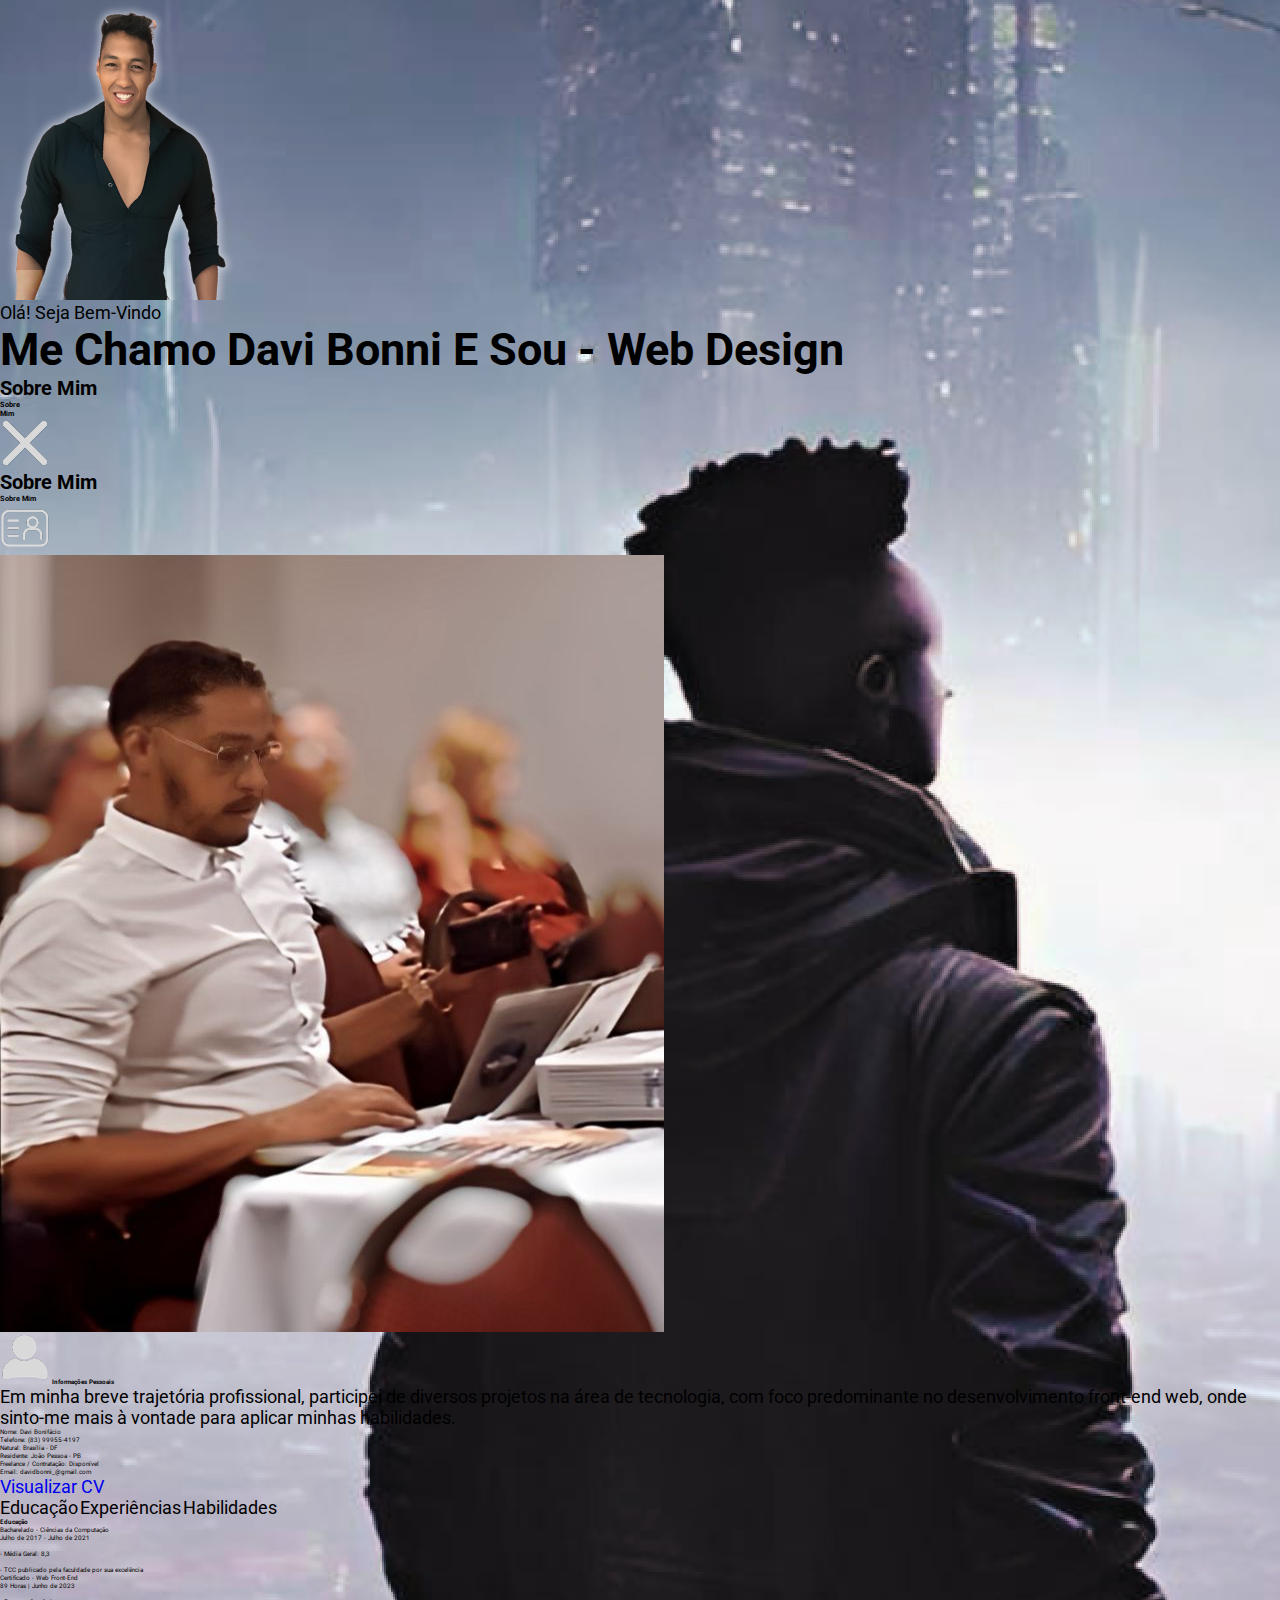
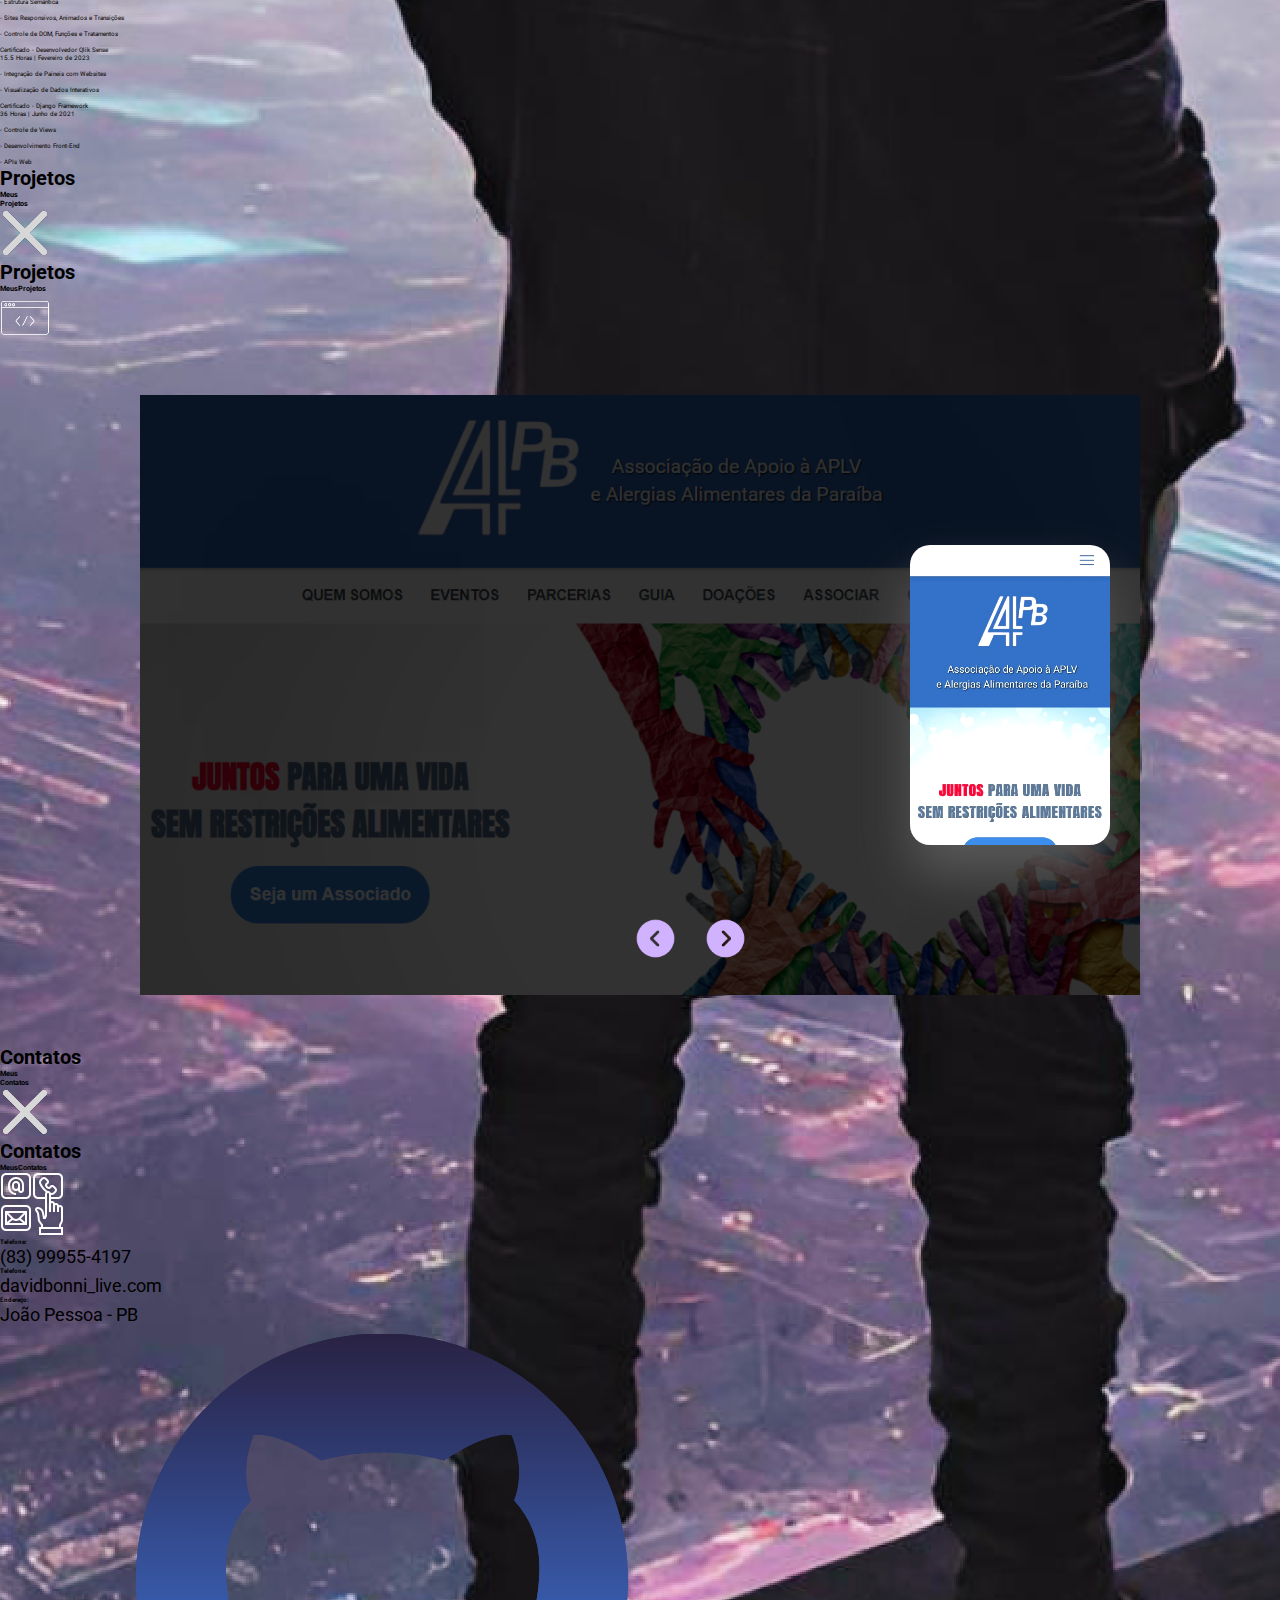
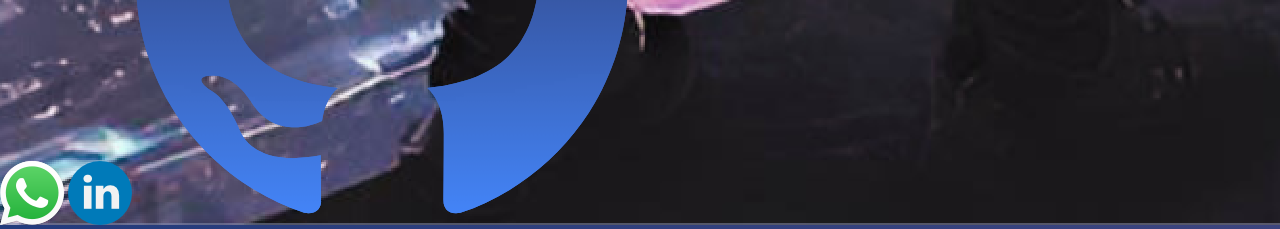
==== index.html @ c5d4d39d "Novo Design Portifolio" ====
<!DOCTYPE html>
<html lang="pt-br">
<head>
    <meta charset="UTF-8">
    <meta name="viewport" content="width=device-width, initial-scale=1.0">
    <title>Davi Bonni</title>
    <meta name="description" content="Explore o portfólio de Davi Bonni, desenvolvedor web especializado na criação de sites estáticos. Descubra seu trabalho e projetos impressionantes.">
    <meta name="author" content="Davi Bonni">
    <link rel="shortcut icon" type="image/x-icon" href="static/img/logos/db.svg">


    <link rel="stylesheet" href="static/css/index.css">
</head>

<body>
    <div class="container" status="hidden">
          <section class="block section-1" id="section-1">
              <img src="static/img/fotos/davi.svg" alt="Foto Davi">
              <div id="block-presentation">
                    <p>Olá! Seja Bem-Vindo</p>
                    <h1 id="title-name">
                        <span class="span-tittle" id="first-span">Me Chamo Davi Bonni</span>
                        <span class="span-tittle" id="secund-span">E Sou - Web Design</span>
                    </h1>
              </div>
          </section>
          <section class="block expanded section-2" id="section-2">
              <div class="block-tittle">
                  <h2>Sobre Mim</h2>
                  <div>
                      <h3 class="tittle-first">Sobre</h3>
                      <h3 class="tittle-last">Mim</h3>
                  </div>
              </div>
              <div class="container-information">
                <img src="static/img/icons/btn-close.png" alt="Botão de Fechar Sobre Mim" class="btn-close">
                <div class="block-tittle-insede">
                    <h2 class="tittle-inside-back">Sobre Mim</h2>
                    <h3 class="tittle-inside-front">Sobre <span>Mim</span></h3>
                </div>
                <div class="block-icon-inside">
                    <span></span>
                    <img src="static/img/icons/icon-card-perfil.png" alt="icone de card perfil">
                    <span></span>
                </div>
                <div class="block-perfil-inside win-max-size">
                    <img src="static/img/fotos/davi-pc.jpg" alt="Foto Davi PC">
                    <div class="block-information-inside">
                        <h4><img src="static/img/icons/icon-perfil.png" alt="Icon de Perfil"> Informações Pessoais</h4>
                        <p>Em minha breve trajetória profissional, participei de 
                            diversos projetos na área de tecnologia, com foco predominante no desenvolvimento front-end web, onde sinto-me 
                            mais à vontade para aplicar minhas habilidades.
                        </p>
                        <ul>
                            <li>Nome: <span>Davi Bonifácio</span></li>
                            <li>Telefone: <span>(83) 99955-4197</span></li>
                            <li>Natural: <span>Brasília - DF</span></li>
                            <li>Residente: <span>João Pessoa - PB</span></li>
                            <li>Freelance / Contratação: <span>Disponível</span></li>                          
                            <li>Email: <span>davidbonni_@gmail.com</span></li>                          
                            
                          </ul>
                          
                        <a href="static/others/curriculo/Curriculo-DaviBonni.pdf" target="_blank">Visualizar CV</a>
                    </div>
                </div>
                <div  id="container-cards">
                    <div id="btn-cards">
                        <a class="btn-active" id="btn-education">Educação</a>
                        <a class="btn-not-active" id="btn-experience">Experiências</a>
                        <a class="btn-not-active" id="btn-skills">Habilidades</a>
                    </div>
                    <div class="block-cards" id="block-card-education">
                        <dl id="card-education">
                            <h4 class="tittle-cards">Educação</h4>
                            <dt class="subtittle-cards">Bacharelado - Ciências da Computação</dt>
                                <dd id="span-dd-1">Julho de 2017 - Julho de 2021</dd><br>
                                <dd class="margem-cards">
                                    - Média Geral: 8,3
                                </dd><br>
                                <dd class="margem-cards">
                                    - TCC publicado pela faculdade por sua excelência
                                </dd>
                            <dt class="subtittle-cards">Certificado - Web Front-End</dt>
                                <dd id="span-dd-1">89 Horas  | Junho de 2023</dd><br>
                                <dd class="margem-cards">
                                    - Estrutura Semântica
                                </dd><br>
                                <dd class="margem-cards">
                                    - Sites Responsivos, Animados e Transições
                                </dd><br>
                                <dd class="margem-cards">
                                    - Controle de DOM, Funções e Tratamentos
                                </dd><br>
                            <dt class="subtittle-cards">Certificado - Desenvolvedor Qlik Sense</dt>
                                <dd id="span-dd-1">15.5 Horas  | Fevereiro de 2023</dd><br>
                                <dd class="margem-cards">
                                    - Integração de Paineis com Websites
                                </dd><br>
                                <dd class="margem-cards">
                                    - Visualização de Dados Interativos
                                </dd><br>
                            <dt class="subtittle-cards">Certificado - Django Framework</dt>
                                <dd id="span-dd-1">36 Horas  | Junho de 2021</dd><br>
                                <dd class="margem-cards">
                                    - Controle de Views
                                </dd><br>
                                <dd class="margem-cards">
                                    - Desenvolvimento Front-End
                                </dd><br>
                                <dd class="margem-cards">
                                    - APIs Web
                                </dd>
                            
                        </dl>                                         
                    </div>
                    <div class="block-cards" id="block-card-exp" style="display: none;">                        
                        <dl id="card-exp" >
                            <h4 class="tittle-cards">Experiência</h4>   
                            <dt class="subtittle-cards">Nomuh</dt>
                                <dd id="span-dd-1">Junho de 2021</dd><br>
                                <dd class="margem-cards">- Sócio fundador da empresa</dd><br>
                                <dd class="margem-cards">- Desenvolvedor front-end do site</dd><br>
                                <dd class="margem-cards">- Representante comercial</dd><br>
        
                            <dt class="subtittle-cards">Associação A4PB</dt>
                                <dd id="span-dd-1">Agosto de 2023</dd><br>
                                <dd class="margem-cards">- Desenvolvedor do website</dd><br>
                                <dd class="margem-cards">- Edição de vídeo</dd><br>                
                                <dd class="margem-cards">- Animated logo maker</dd><br>
        
                            <dt class="subtittle-cards">Estágio Supervisionado - Unipê | Fevereiro de 2021</dt><br>
                                <dd id="span-dd-1">Janeiro de 2020</dd><br>
                                <dd class="margem-cards">- Criacão de conteúdos educativos de computação para as redes sociais</dd><br>
                                <dd class="margem-cards">- Realização de testes de peças computacionais</dd><br>                    
                                <dd class="margem-cards">- Montagem de computadores</dd><br>
                        </dl>
                    </div>
                    <div class="block-cards" id="block-card-skills" style="display: none;">
                        <div id="card-skills">
                            <h4 class="tittle-cards">Habilidades</h4>
                            <div class="block-skills"> 
                                <div class="skill">
                                    <p>HTML</p>
                                    <div class="stars">★★★★☆</div>
                                </div>
                                <div class="skill">
                                    <p>CSS</p>
                                    <div class="stars">★★★★☆</div>
                                </div>
                                <div class="skill">
                                    <p>JavaScript</p>
                                    <div class="stars">★★★★☆</div>
                                </div>
                                <div class="skill">
                                    <p>Qlik Sense</p>
                                    <div class="stars">★★★★☆</div>
                                </div>
                                <div class="skill">
                                    <p>Django</p>
                                    <div class="stars">★★★★☆</div>
                                </div>
                                <div class="skill">
                                    <p>Python</p>
                                    <div class="stars">★★★★☆</div>
                                </div>                                
                                <div class="skill">
                                    <p>React</p>
                                    <div class="stars">★★★☆☆</div>
                                </div>                                                               
                            </div>                            
                        </div>     
                    </div>             
                </div>
              </div>
          </section>
          <section class="block expanded border-left section-3 " id="section-3">
            <div class="block-tittle">
                <h2>Projetos</h2>
                <div>
                    <h3 class="tittle-first">Meus </h3>
                    <h3 class="tittle-last">Projetos</h3>
                </div>                    
            </div>
            <div class="container-information" id="container-information-projetos">
                <img src="static/img/icons/btn-close.png" alt="Botão de Fechar Sobre Mim" class="btn-close">
                <div class="block-tittle-insede" >
                    <h2 class="tittle-inside-back" id="title-projetos">Projetos</h2>
                    <h3 class="tittle-inside-front">Meus<span>Projetos</span></h3>
                </div>
                <div class="block-icon-inside" id="block-icon-projetos">
                    <span></span>
                    <img src="static/img/icons/icon-projetos.png" alt="icone de Projetos">
                    <span></span>
                </div>
                <div class="container-projetos occult">
                    <div id="slides">
                        <article class="item" id="item-0">
                            <figure class="content">                        
                            </figure>                     
                        </article> 
                        <article class="item" id="item-1" style="background-image: url(static/img/fotos/a4pb-mobile.webp);">
                            <figure class="content">
                                <h4 class="font-text">Projeto Real (Ativo)</h4>
                                <p class="font-text">
                                    No projeto A4PB, fui contratado para desenvolver todo o site da associação, incluindo um design atraente, 
                                    criação de páginas funcionais e responsivas para os usuários. <strong>Tecnologias Utilizadas:</strong>
                                </p>
                                <div class="itens-logos-projetos">
                                    <img src="static/img/logos/tech-html.webp" alt="Logo HtML" title="HTML">
                                    <img src="static/img/logos/tech-css.webp" alt="Logo CSS" title="CSS">
                                    <img src="static/img/logos/tech-js.webp" alt="Logo JS" title="JavaScript">
                                </div>
                                <div class="btn-links-projetos">
                                    <a href="#" class="cursor-not" onclick="return false;">Repositório</a>
                                    <a href="https://a4pb.com.br/" class="color-visiet" target="_blank">Visitar</a>
                                </div>
                            </figure>                     
                        </article>
                        <article class="item" id="item-2" style="background-image: url(static/img/fotos/ecossistema-mobile.webp);">
                            <figure class="content">
                                <h4 class="font-text">Projeto Real (Ativo)</h4>
                                <p class="font-text">
                                    O Projeto Ecossistema de Inovação envolveu a integração de um sistema web com painéis do Qlik Sense, 
                                    com a coleta manual de seus valores e dados. <strong>Tecnologias Utilizadas:</strong>
                                </p>
                                <div class="itens-logos-projetos">
                                    <img src="static/img/logos/tech-html.webp" alt="Logo HtML" title="HTML">
                                    <img src="static/img/logos/tech-css.webp" alt="Logo CSS" title="CSS">
                                    <img src="static/img/logos/tech-js.webp" alt="Logo JS" title="JavaScript">
                                    <img src="static/img/logos/tech-qlik.webp" alt="Logo QLIK SENSE" title="QLIK Sense">
                                </div>
                                <div class="btn-links-projetos">
                                    <a href="#" class="cursor-not" onclick="return false;">Repositório</a>
                                    <a href="https://davibonni.com.br/ecossistema" class="color-visiet">Visitar</a>
                                </div>
                            </figure>                           
                        </article>             
                        <article class="item" id="item-3" style="background-image: url(static/img/fotos/nomuh-mobile.webp);">
                            <figure class="content">
                                <h4 class="font-text">Projeto Real (Concluído)</h4>
                                <p class="font-text">
                                    O projeto Nomuh marcou minha estreia como empreendedor e meu primeiro projeto concreto. Tratava-se de um 
                                    sistema web de busca por medicamentos filtrando suas restrições alérgicas. <strong>Tecnologias Utilizadas:</strong>
                                </p>
                                <div class="itens-logos-projetos">
                                    <img src="static/img/logos/tech-html.webp" alt="Logo HtML" title="HTML">
                                    <img src="static/img/logos/tech-css.webp" alt="Logo CSS" title="CSS">
                                    <img src="static/img/logos/tech-js.webp" alt="Logo JS" title="JavaScript">
                                    <img src="static/img/logos/tech-djago.webp" alt="Logo QLIK SENSE" title="Django">
                                </div>
                                <div class="btn-links-projetos">
                                    <a href="#" class="cursor-not" onclick="return false;">Repositório</a>
                                    <a href="https://davibonni.com.br/nomuh" class="color-visiet">Visitar</a>
                                </div>
                            </figure>                  
                        </article>                              
                        <article class="item" id="item-4" style="background-image: url(static/img/fotos/aprenser-mobile.webp);">
                            <figure class="content">
                                <h4 class="font-text">Projeto Portfólio (ativo)</h4>
                                <p class="font-text">
                                    No âmbito deste projeto, o objetivo era conceber um site de portfólio destinado a potenciais clientes. 
                                    O site foi projetado para destacar habilidades, experiências e conquistas. <strong>Tecnologias Utilizadas:</strong>
                                </p>
                                <div class="itens-logos-projetos">
                                    <img src="static/img/logos/tech-html.webp" alt="Logo HtML" title="HTML">
                                    <img src="static/img/logos/tech-css.webp" alt="Logo CSS" title="CSS">
                                    <img src="static/img/logos/tech-js.webp" alt="Logo JS" title="JavaScript">
                                </div>
                                <div class="btn-links-projetos">
                                    <a href="https://github.com/daviboni/Aprenser-Cursos" class="color-visiet-hub" target="_blank">Repositório</a>
                                    <a href="https://aprensercurso.netlify.app/" class="color-visiet" target="_blank">Visitar</a>
                                </div>
                            </figure>                       
                        </article>
                    </div>
                    <div class="btn-slides" id="btn-slides">
                        <button id="prev"><img src="static/img/icons/seta-esquerda.png" alt="Voltar o Slide"></button>
                        <button id="next"><img src="static/img/icons/seta-direita.png" alt="Passar o Slide"></button>
                    </div>
                </div>
            </div>
          </section>
          <section class="block expanded border-left section-4" id="section-4">
            <div class="block-tittle">
                <h2>Contatos</h2>
                <div>
                    <h3 class="tittle-first">Meus </h3>
                    <h3 class="tittle-last">Contatos</h3>
                </div>                    
            </div>
            <div class="container-information">
                <img src="static/img/icons/btn-close.png" alt="Botão de Fechar Sobre Mim" class="btn-close">
                <div class="block-tittle-insede">
                    <h2 class="tittle-inside-back" id="title-projetos">Contatos</h2>
                    <h3 class="tittle-inside-front">Meus<span>Contatos</span></h3>
                </div>
                <div class="block-icon-inside">
                    <span></span>
                    <img src="static/img/icons/contato.png" alt="icone de Projetos">
                    <span></span>
                </div>
                <div class="block-links-contato">
                    <div class="block-text-contaos">
                        <h4>Telefone:</h4>
                        <p>(83) 99955-4197</p>
                    </div>
                    <div class="block-text-contaos">
                        <h4>Telefone:</h4>
                        <p>davidbonni_live.com</p>
                    </div>
                    <div class="block-text-contaos">
                        <h4>Endereço:</h4>
                        <p>João Pessoa - PB</p>
                    </div>
                    <div id="icons-links-contatos">
                        <a href="https://api.whatsapp.com/send?phone=5583999554197&amp;text=Ol%C3%A1%2C%20Davi.%20Visitei%20seu%20portf%C3%B3lio%20e%20gostaria%20de%20conversar" target="_blank">
                            <img src="static/img/icons/whatsapp.png" alt="Logo WhatsApp fornecido por Freepik via https://www.flaticon.com/br/autores/freepik">
                        </a>
                        <a href="https://www.linkedin.com/in/davi-costa-bonif%C3%A1cio-894921138/" target="_blank">
                            <img src="static/img/icons/linkedin.png" alt="Icone do LinkedIn">
                        </a>
                        <a href="https://github.com/daviboni/Portifolio-Davi" target="_blank">
                            <img src="static/img/icons/github.svg" alt="Icone do GitHub">
                        </a>
                    </div>
                </div>
            </div>
          </section>
    </div>
    <script src="static/js/teste.js" type="text/javascript"></script>
  </body>
</html>
---- static/css/index.css ----
@import url('https://fonts.googleapis.com/css2?family=Roboto&display=swap');

@font-face {
    font-family: cyber;
    src: url(../fonts/cyber.otf) format("truetype");
    font-display: swap;
}

:root{
    --color-main: #c92381;
}

* {
    margin: 0;
    padding: 0;
    box-sizing: border-box;
    outline: none;
}

*:focus{
    outline: none !important;
}

html, body {font-size: 62.5%;}

/* Class genericas */
.wdt-min{width: 90%; margin: 0 auto; max-width: 1600px;}

h1{font-size: 4.5rem;}

h2{font-size: 2rem;}

p, a{font-size: 1.8rem; text-decoration: none;}

li{list-style-type: none;}

.font-text{
    color: white;
    text-shadow: 3px 3px 6px rgb(8, 8, 9);
}

.font-cyber{font-family: cyber;}

.filter-back{
    background-color: rgba(0, 0, 0, 0.4);
}

body[status="js-active"] .occult {
    opacity: 0;
    transition: all .7s;
}
  
@media (prefers-reduced-motion) {
    body[status="js-active"] .occult {
        transition: none;
    }
}

body[status="js-active"] .show{
    opacity: 1;
    filter: blur(0);
    transition: all .7s ease-in-out;
}


body{
    width: 100%;
    height: 100%;
    overflow-x: hidden;
    font-family: 'Roboto', Arial, Helve, sans-serif;
    background: linear-gradient(45deg, #233b7c, #b16d86);
    background-size: 300%;
}

.container{
    height: 100%;
    min-height: 100vh;
    margin: 0 auto;
    position: relative;
    background-image: url(../img/backgrounds/hero.svg);
    background-position: top;
    background-size: cover;
    padding: .1px;
    box-shadow: 3px 4px 6px rgba(0, 0, 0, 0.1);
}

main{
    width: 100%;
    height: 100%;
    padding-bottom: 2rem;
}


/* Primeira section Banner */
.banner{
    display: flex;
    flex-direction: column;
    height: calc(100vh - 85px);
    justify-content: center;
    text-align: center;
}

.banner > #tittle-main{
    color: white;
    font-weight: bolder;
    text-shadow: 2px 2px 0px rgb(8, 8, 8);
    margin-bottom: 2.5rem;
    font-size: 4rem;
}

.banner > #tittle-main b{
    width: 100%;
    display: block;
    font-size: 4.5rem;
}

.banner > div{
    margin: 3rem auto;
}

.github-button, .linkedin-button {
    width: fit-content;
    display: inline-flex;
    align-items: center;
    background-color: rgba(0, 0, 0, 0.9);
    font-weight: bold;
    text-decoration: none;
    padding: 12px 20px;
    border-radius: 10px;
    margin: 0 2rem;
    transition: all .3s ease-in-out;
}

.github-button:hover, .linkedin-button:hover{
    background-color: rgba(0, 0, 0, 0.9);
    transform: scale(1.1);
}

.cor-git{
    color: rgba(153, 0, 204, 0.5); 
    box-shadow: 0 0 5px rgba(153, 0, 204, 0.5);
  }
.cor-link{
    color: rgba(0, 119, 181, .5);
    box-shadow: 0 0 5px rgba(0, 119, 181, .5);
}
  
.github-button img, .linkedin-button img {
    width: 30px;
    height: 30px;
    margin-right: 10px;
}
  

.banner > h2{
    font-size: 2rem;
}

@media screen and (max-width: 950px){
    .wdt-min{
        width: 100%;
    }
    .filter-back {
        background-color: rgba(0, 0, 0, 0.2);
    }

    /* RESPONSIVIDADE BANNER*/
    .banner > #tittle-main{font-size: 3.5rem;}
    .banner > #tittle-main b {font-size: 4rem;}
}
@media screen and (max-width: 550px){
    .banner > #tittle-main{
            font-size: 3rem;
            line-height: 1.5;
    }
    .banner > #tittle-main b {
        font-size: 3.2rem;
    }
    .github-button, .linkedin-button {
        margin: 1rem;
    }
}


/* Segunda Section Quem Sou  */
.quem-sou{
    width: 100%;
    margin: 0 auto 20rem;
    padding: 5rem 0;
}

.tittle-quem-sou{
    text-align: center;
    margin: 5rem 0 16rem;
    font-size: 4rem;
    padding: 2rem 0;
}

#block-text-quem-sou{display: none;}

.text-quem-sou{
    margin-bottom: 2.5rem;
    text-align: justify;
    line-height: 1.8;
}

/* RESPONSIVIDADE QUEM SOU */
@media screen and (max-width: 950px){
    .quem-sou {margin: 0 auto 5rem;}
    .tittle-quem-sou {margin: 4rem 0; font-size: 3rem;}
    #block-text-quem-sou{
        display: block;
        width: 90%;
        margin: 0 auto;
    }
    .text-quem-sou:first-child{
        margin-bottom: 1rem;
    }
}
@media screen and (max-width: 750px){
    .container{background-image: url(../img/backgrounds/hero-mobile.webp);}
}

/* Teceira Section Experiência */
.container-experiencia {
    width: 100%;
    display: flex;
    flex-direction: column;
    margin: 0 auto;
    padding: 10rem 5rem;
    justify-content: center;
    align-items: center;
}

.block-experiencia {
    display: flex;
    flex-direction: column;
    align-items: center;
    padding: 4rem 2rem;
    border-radius: 5px;
    border: 2px solid;
    box-shadow: 6px 4px 6px 3px rgba(0, 0, 0, 0.5);
    background-color: rgba(255, 255, 255, 0.5);
}

#card-perfil{
    display: flex;
    justify-content: center;
    margin-top: -2.5rem;
    transition: all .5s ease-in-out;
}

.face-perfil{
    width: 100%;
    height: 100%;
    justify-content: center;
    align-items: center;
}

#perfil-front, #perfil-back{display: none;}


@keyframes blink {
    0% { filter: brightness(1);}
    50% { opacity: .7;}
    100% { filter: brightness(.3); }
}


#card-perfil[status="front"] #perfil-front{
    display: flex;
    z-index: 1; 
    animation: blink .4s ease-in-out 5s infinite;
}

#card-perfil[status="back"] #perfil-back{
    display: flex;
    z-index: 2;
}

.foto-perfil{
    display: flex;
    width: 160px;
    height: 150px;
    border-radius: 20%;
    box-shadow: 1px 2px 2px 2px rgba(0, 0, 0, 0.5);
    position: absolute;
}

#ruido-perfil {opacity: 0.25;}


.block-experiencia > #tittle-exp{
    font-size: 4rem;
    padding: 4rem 0;
    margin-top: 8rem;
}

#card-exp{
    padding: 0 2rem;
}

#card-exp dt{
    font-size: 2rem;
    padding: .5rem 0;
    border-bottom: 2px solid black;
    margin-bottom: 1rem;
}

#card-exp dd{
    font-size: 1.8rem;
    list-style: circle;
}

#card-exp dd::before {
    content: "\2022"; 
    color: #000;
    margin-right: 0.5em;
}
.margem-exp{margin-bottom: 2.5rem;}
.margem-exp-p{margin-bottom: .5rem;}

#link-cv{
    display: flex;
    align-items: center;
    padding: 1.5rem 1rem;
    text-transform: uppercase;
    border-radius: 10px;
    margin-top: 4rem;
    border: 2px solid var(--color-main);
    color: white;
    gap: 2rem;
    background-color: rgba(17, 17, 17, 0.5);
    transition: all .5s ease-in-out;
}

#link-cv:hover{
    color: black;
    background-color: rgba(255, 255, 255, 0.5);
    border: 2px solid #233b7c;
}

/* RESPONSIVIDADE EXPERIECIA */
@media screen and (max-width: 950px){
    .container-experiencia { width: 95%; padding: 10rem 0;}
}
@media screen and (max-width: 500px){
    .block-experiencia {padding: 4rem .5rem;}
    #card-exp dt {font-size: 1.8rem;}
    #card-exp dd {font-size: 1.6rem;}
}


/* Quarta Section Tecnologias */
.conteiner-tech{
    display: flex;
    width: 100%;
    height: 100%;
    min-height: 400px;
    flex-wrap: wrap; 
    justify-content: space-around;
    align-items: center;
    padding: 10rem 2rem;
    margin: 2rem 0;
    position: relative;
    gap: 22rem 0;
}

.conteiner-tech >h3{
    width: 100%;
    text-align: center;
    font-size: 4rem;
    color: #fff;
}

.card-tech{
    display: flex;
    height: fit-content;
    width: 33.33%;
    transform-style: preserve-3d;
    transition: transform 1s ease-in-out;
    position: relative;
    padding: .1px;
}

.card-tech:hover {
    transform: rotateY(180deg);
}

.flip {
    transform: rotateY(180deg);
}

.face-tech{
    width: 100%;
    height: 100%;
    display: flex;
    justify-content: center;
    align-items: center;
    position: absolute;
}

.foto-tech{
    width: 180px;
    height: 170px;
    cursor: pointer;
}

#tech-front{  
    z-index: 1;
}

#tech-back{
    transform: rotateY(180deg);
    backface-visibility: hidden;
    z-index: 2;
}

/* RESPONSIVIDADE TECNOLOGIAS */
@media screen and (max-width: 750px){
    .card-tech {width: 50%;}
    .foto-tech {
        width: 150px;
        height: 150px;
    }
}
@media screen and (max-width: 360px){
    .card-tech {width: 100%;}
}

/* Quinta Section Projetos */
.tittle-project{
    font-size: 4rem;
    text-align: center;
    padding: 2rem 0;
    margin: 15rem 0 5rem;
    color: white;
}


.container-projetos{
    width: 1000px;
    height: 600px;
    display: flex;
    margin: 5rem auto;
    transform: translate(0,0);
    padding: 50px;
    background-color: transparent;
}

#slide{
    width: max-content;
    margin-top: 50px;
}

.item{
    width: 200px;
    height: 300px;
    display: inline-block;
    background-position: top center;
    background-size: cover;
    transition: 0.5s;
    position: absolute;
    top: 50%;
    transform: translate(0, -50%);
    border-radius: 20px;
    box-shadow: 0 30px 50px #505050;
}

.item:nth-child(1){
    left: 0;
    top: 0;
    transform: translate(0, 0);
    border-radius: 0;
    width: 100%;
    height: 100%;
    box-shadow: none;
}

.item:nth-child(2){
    left: calc(45% + 320px);
    filter: brightness(1.1);

}

.item:nth-child(3){
    left: calc(45% + 440px);
    opacity: 0;
}

.item:nth-child(4){
    left: calc(45% + 440px);
    opacity: 0;
        display: none;

}

.item:nth-child(5){
    left: calc(45% + 880px);
    opacity: 0;
    display: none;
}

.item .content{
    width: 100%;
    height: 100%;
    display: none;
    position: absolute;
    top: 50%;
    flex-direction: column;
    justify-content: center;
    padding-left: 5rem;
    transform: translate(0, -50%);
    background-color: rgba(0, 0, 0, 0.8);
    border-radius: 20px;
}

.item:nth-child(1) .content{
    display: flex;
    z-index: 11111;
    border-radius: 0;
}

.content > h4{
    width: 40%;
    font-size: 2.5rem;
    padding: 1rem 0;
    border-bottom: 2px solid black;
    margin-bottom: 2rem;
    animation: showcontent 1s ease-in-out 1 forwards;
    transform: translate(0, 100px);
    filter: blur(1000px);

}

.content > p{
    width: 40%;
    padding: 0 0 1rem;
    line-height: 1.5;
    animation: showcontent 1s ease-in-out 0.3s 1 forwards;
    transform: translate(0, 100px);
    filter: blur(1000px);
}

.block-tech-projetos{
    width: 40%;
    margin: .5rem 0;
}

.block-tech-projetos h5{
    font-size: 2rem;
    padding: 2rem 0;
}
.itens-logos-projetos{
    display: flex;
    width: 35%;
    justify-content: space-evenly;
    padding: 1rem 0;
    animation: showcontent 1s ease-in-out 0.6s 1 forwards;
    transform: translate(0, 100px);
    filter: blur(1000px);}

.itens-logos-projetos img{
    width: 35px;
    height: 35px;
}

.btn-links-projetos{
    display: flex;
    gap: 0 3rem;
    animation: showcontent 1s ease-in-out 0.9s 1 forwards;
    transform: translate(0, 100px);
    filter: blur(1000px);
}

.btn-links-projetos > a{
    width: 140px;
    justify-content: center;
    display: inline-flex;
    align-items: center;
    background-color: rgba(0, 0, 0, 0.8);
    font-weight: bold;
    text-decoration: none;
    padding: 12px 20px;
    border-radius: 10px;
    margin: 2rem .5rem;
    transition: all .3s ease-in-out;
}

.btn-links-projetos > a:hover{
    background-color: rgba(0, 0, 0, 0.9);
    transform: scale(1.1);
}

.color-visiet{
    color: #00A7E1;
}

.color-visiet-hub{
    color: #cd27d6;
}

.cursor-not{
    cursor: not-allowed;
    color: red;
}

@keyframes showcontent {
    from{
        opacity: 0;
        border: none;
        transform: translate(0, 100px);
        filter: blur(33px);
    }to{
        opacity: 1;
        transform: translate(0, 0);
        filter: blur(0);
    }
}

.btn-slides{
    display: flex;
    justify-content: center;
    position: absolute;
    bottom: 30px;
    z-index: 2222222;
    text-align: center;
    width: 100%;
    gap: 20px;
}

.btn-slides button{
    width: 50px;
    height: 50px;
    border-radius: 50%;
    border: none;
    background-color: transparent;
    transition: all .5s ease-in-out;
    border: 1px solid transparent;
    cursor: pointer;
}

.btn-slides button:hover {
    transform: scale(1.2)
}

.btn-slides button img{
    width: 45px;
    height: 45px;
}

/* RESPONSIVIDADE PROJETO */
@media screen and (max-width: 1150px){
    .container-projetos {width: 96%;}
    .item:nth-child(2) {left: calc(100% - 230px);}
    .item:nth-child(3) {display: none;}
}

@media screen and (max-width: 850px){
    .content > p {width: 70%;}
    .item:nth-child(1), .item:nth-child(1) .content {border-radius: 10px;}
    .item:nth-child(2) {display: none;}
    .item:nth-child(4) {display: none;}
    .container-footer {
        flex-direction: column;
    }
}
@media screen and (max-width: 700px){
    .item .content {padding-left: 0; align-items: center; text-align: center;}
    .content > h4 {width: fit-content; line-height: 1.5; border-bottom: 2px solid rgb(88, 88, 88);}
    .content > p {width: fit-content; padding: 1rem;}
    .itens-logos-projetos{padding: .5rem 0;}
    .btn-links-projetos {gap: 0 1rem;}
    .btn-links-projetos > a {
        padding: 10px;
        width: 130px;
        justify-content: center;
    }
    .btn-slides {
        right: 50%;
        width: initial;
        left: 50%;
        bottom: 20px;        
    }
    .btn-links-projetos > a:hover, .btn-slides button:hover{
        transform: none;
    }
}

@media screen and (max-width: 400px){
    .item .content {background-color: rgba(0, 0, 0, 0.6);}
    .btn-links-projetos > a {
        width: 110px;
    }
}

/* Sexta Section Contatos */
.container-contatos{
    width: 100%;
    max-width: 1300px;
    height: fit-content;
    min-height: 100vh;
    margin: 0 auto;
    padding: 1rem;
    display: flex;
    flex-wrap: wrap;
    justify-content: center;
    align-items: center;
}

.container-contatos > h3{
    width: 50%;
    font-size: 4rem;
    color: white;
    padding: 2rem;
    text-align: center;
}

.container-contatos > article{
    padding: 3rem 2rem;
    border-radius: 10px;
    margin: 0 auto;
}

.block-contato-dig{
    display: flex;
    gap: 10px;
    margin: 3rem 0;
}

#icons-links{
    display: flex;
    width: 100%;
    justify-content: center;
    gap: 2rem;
    padding: 1rem;
    margin-top: 5rem;
}
#icons-links > a{transition: all .3s ease-in-out;}
#icons-links > a:hover{
    transform: scale(1.1);
}
#icons-links > a > img{
    height: 35px;
    width: 35px;
}

/* RESPONSIVIDADE CONTATOS */
@media screen and (max-width: 950px){
    .block-experiencia > #tittle-exp,
    .conteiner-tech >h3, 
    .tittle-project, 
    .container-contatos > h3 
    {
        font-size: 3rem;
    }
}
@media screen and (max-width: 700px){
    .container-contatos{
        flex-direction: column;
    }
    .container-contatos > h3 {width: 100%; margin-bottom: 5rem;}

    .container-contatos > article {width: 70%; margin: 0 auto;}
}
@media screen and (max-width: 550px){
    .container-contatos > article {width: 90%; margin: 0 auto;}
    .block-contato-dig {display: block;}
    .block-contato-dig p {margin-bottom: 1rem;}
}
@media screen and (max-width: 300px){
    .container-contatos > article {
        width: 100%;
    }
    .block-contato-dig p {
        font-size: 1.2rem;
    }
}


/* CSS ICON SUBIR */
.btn-subir {
    position: fixed;
    outline: none;
    bottom: 40px;
    right: 12px;
    border-radius: 50%;
    height: 50px;
    width: 50px;
    cursor: pointer;
    background: rgba(17, 17, 17, 0.5);
    border: 1px solid #000;
    z-index: 2;
    overflow: hidden;
}

.btn-subir img {
    height: 30px;
    transform: translateY(0);
    transition: transform 0.2s cubic-bezier(0.175, 0.885, 0.32, 1.275);
    animation: subirDescer 1.5s infinite alternate;
}

@keyframes subirDescer {
    0% {
        transform: translateY(-3px);
    }
    100% {
        transform: translateY(0px);
    }
}
@media screen and (max-width: 1050px) {
    .btn-subir {
        bottom: 30px;
        right: 5.5px;
        height: 40px;
        width: 43px;
    }
    .btn-subir img {height: 28px;}
}

/* Estilos da barra de rolagem */
::-webkit-scrollbar {width: 12px;}

::-webkit-scrollbar-thumb {
    background: #0277B5; /* Gradiente de fundo */
    border-radius: 6px; /* Raio das bordas do polegar */
}

::-webkit-scrollbar-track {
    background-color: rgba(0, 0, 0, 0.85);  /* Parte de trás da barra de rolagem */
}
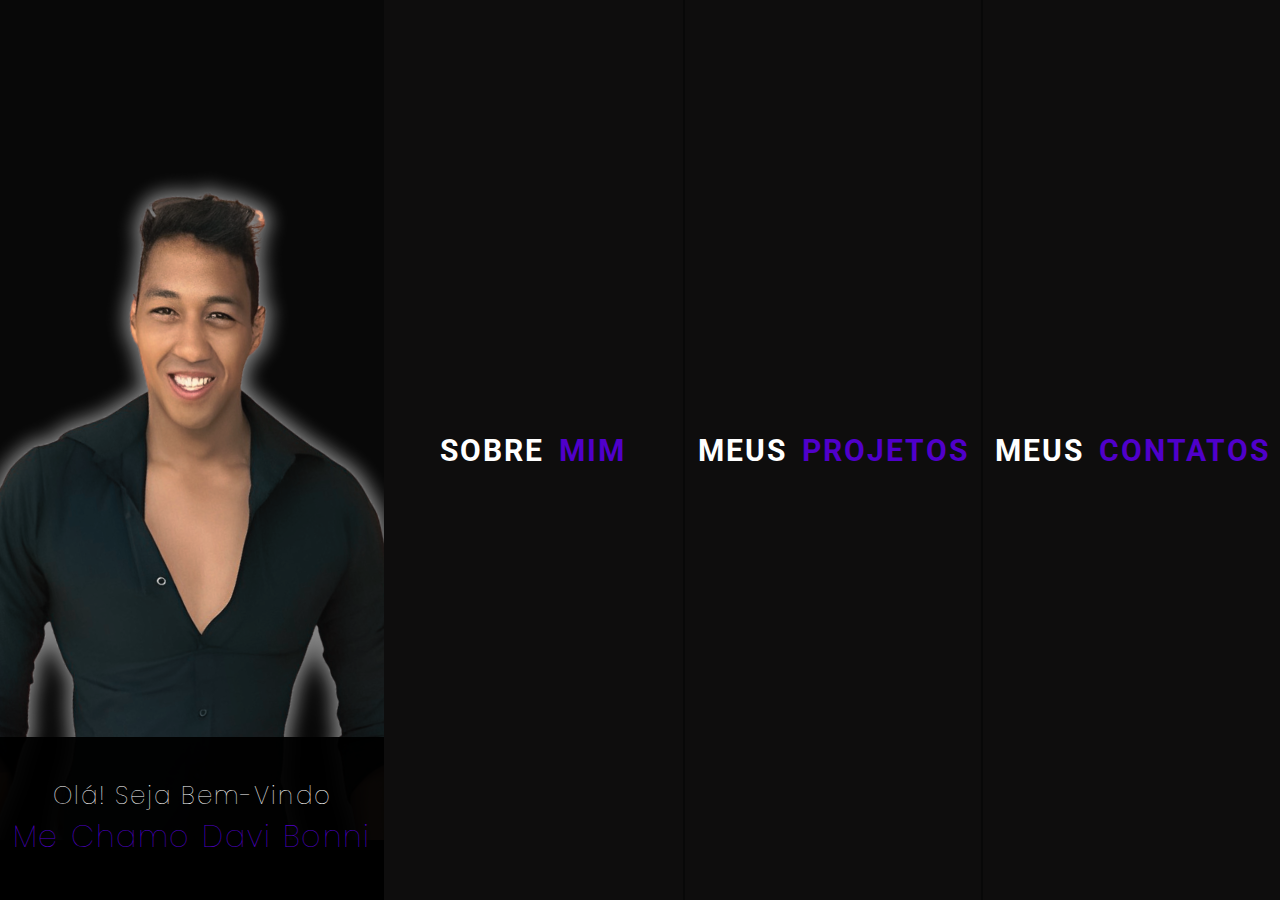
==== commit 2cd24db7: "Mudando em Contatos" ====
--- a/index.html
+++ b/index.html
@@ -4,11 +4,11 @@
     <meta charset="UTF-8">
     <meta name="viewport" content="width=device-width, initial-scale=1.0">
     <title>Davi Bonni</title>
-    <meta name="description" content="Explore o portfólio de Davi Bonni, desenvolvedor web especializado na criação de sites estáticos. Descubra seu trabalho e projetos impressionantes.">
+    <meta name="description" content="Explore o portfólio de Davi Bonni, desenvolvedor web especializado na criação de sites estáticos. Descubra seu trabalho e projetos.">
     <meta name="author" content="Davi Bonni">
+
+    <link rel="preload" as="image" href="static/img/fotos/davi.svg">
     <link rel="shortcut icon" type="image/x-icon" href="static/img/logos/db.svg">
-
-
     <link rel="stylesheet" href="static/css/index.css">
 </head>
 
@@ -306,7 +306,7 @@
                         <p>(83) 99955-4197</p>
                     </div>
                     <div class="block-text-contaos">
-                        <h4>Telefone:</h4>
+                        <h4>E-mail:</h4>
                         <p>davidbonni_live.com</p>
                     </div>
                     <div class="block-text-contaos">
--- a/static/css/index.css
+++ b/static/css/index.css
@@ -1,442 +1,661 @@
-@import url('https://fonts.googleapis.com/css2?family=Roboto&display=swap');
-
-@font-face {
-    font-family: cyber;
-    src: url(../fonts/cyber.otf) format("truetype");
-    font-display: swap;
-}
+@import url('https://fonts.googleapis.com/css2?family=Poppins:ital,wght@1,300&family=Roboto&display=swap');
 
 :root{
-    --color-main: #c92381;
-}
-
-* {
+    --color-main: #080808;
+    --color-secund: #0e0d0d;
+    --color-emphasis: #5000CA;
+    --color-grey: #EEEEEE;
+    
+}
+
+.border-left{border-left: 2px solid var(--color-main);}
+.font-text {color: white; text-shadow: 3px 3px 6px rgb(8, 8, 9);}
+
+*{
     margin: 0;
     padding: 0;
+}
+html, body {
+    height: 100%;
     box-sizing: border-box;
-    outline: none;
-}
-
-*:focus{
-    outline: none !important;
-}
-
-html, body {font-size: 62.5%;}
-
-/* Class genericas */
-.wdt-min{width: 90%; margin: 0 auto; max-width: 1600px;}
-
-h1{font-size: 4.5rem;}
-
-h2{font-size: 2rem;}
-
-p, a{font-size: 1.8rem; text-decoration: none;}
-
-li{list-style-type: none;}
-
-.font-text{
-    color: white;
-    text-shadow: 3px 3px 6px rgb(8, 8, 9);
-}
-
-.font-cyber{font-family: cyber;}
-
-.filter-back{
-    background-color: rgba(0, 0, 0, 0.4);
-}
-
-body[status="js-active"] .occult {
-    opacity: 0;
-    transition: all .7s;
-}
-  
-@media (prefers-reduced-motion) {
-    body[status="js-active"] .occult {
-        transition: none;
-    }
-}
-
-body[status="js-active"] .show{
-    opacity: 1;
-    filter: blur(0);
-    transition: all .7s ease-in-out;
-}
-
+    margin: 0;
+    padding: 0;
+    font-size: 62.5%;
+}
 
 body{
     width: 100%;
     height: 100%;
     overflow-x: hidden;
     font-family: 'Roboto', Arial, Helve, sans-serif;
-    background: linear-gradient(45deg, #233b7c, #b16d86);
-    background-size: 300%;
-}
-
-.container{
+    background-color: var(--color-main);
+}
+
+.container {
+    width: 100%;
     height: 100%;
+    position: relative;
+}
+
+/* CSS Pagina inicial da index */
+/* CSS sessões*/
+section {
+    height: 100%;
+    position: absolute;
+    transition: all 1s ease;
+    background-color: #f0f0f0;
+}
+
+/* CSS Primeiro Container da 4 Se*/
+
+.section-1 {
+    width: 30%;
+    text-align: center;
+    display: flex;
+    justify-content: center;
+    align-items: flex-end;
+    background-color: var(--color-main);
+}
+
+.section-1 img{
+    width: auto;
+    position: absolute;
+    height: 75%;
+    margin: 0 auto 6rem;
+}
+
+#block-presentation{
+    width: 99%;
+    position: absolute;
+    z-index: 2;
+    background-color: rgba(0, 0, 0, .95);
+    padding: 4rem .2rem;
+}
+
+#block-presentation p{
+    width:  90%;
+    color: white;
+    text-align: center;
+    font-family: 'Poppins', sans-serif;
+    font-weight: 100;
+    letter-spacing: 2px;
+    margin: 0 auto;
+    font-size: 2.45rem;
+}
+
+#title-name{
+    color: var(--color-emphasis);
+    font-weight: bold;
+    text-align: center;
+    font-family: 'Poppins', sans-serif;
+    font-weight: 100;
+    font-size: 3rem;
+    letter-spacing: 2px;
+    white-space: nowrap;
+    width: 100%;
+    overflow: hidden;
+    margin: 0 auto;
+    animation: escrita 5s ease-in-out infinite;
+}
+
+#secund-span{display: none;}
+
+@keyframes escrita {
+    0%, 100%{
+        width: 0%;
+        opacity: 0;
+    }
+
+    50%{
+        width: 100%;
+        opacity: 1;
+    }
+}
+
+/* CSS seção*/
+.container[status="hidden"] .section-2,.container[status="hidden"] .section-3,.container[status="hidden"] .section-4 {
+    width: 23.33%;
+    height: 100%;
+    background-color: var(--color-secund);
+}
+
+.container[status="hidden"] .section-2 {left: 30%;}
+
+.container[status="hidden"] .section-3 {left: 53.33%;}
+
+.container[status="hidden"] .section-4 {left: 76.66%;}
+
+.container[status="visible"] .up-section{
+    transform: translate(0, -200%);
+    transition: all 1s ease;
+}
+
+.container[status="hidden"] .expanded:hover {
+    background-color: var(--color-main);
+    cursor: pointer;
+}
+
+.container[status="visible"] .block-tittle{
+    display: none;
+}
+
+.block-tittle{
+    display: flex;
+    height: 100%;
+    flex-direction: column;
+    justify-content: center;
+    align-items: center;
+}
+
+.block-tittle h2{
+    font-size: 3.7rem;
+    letter-spacing: 7px;
+    text-align: center;
+    text-transform: uppercase;
+    color: #181717;
+    transition: all .8s ease-in-out;
+    opacity: 0;
+    white-space: nowrap;
+}
+
+.block-tittle > div{
+    height: 90px;
+    overflow-y: hidden;
+    position: absolute;
+    z-index: 2;
+    display: flex;
+    justify-content: center;
+    align-items: center;
+    gap: 1.5rem;
+}
+
+.block-tittle > div > h3{
+    font-size: 3rem;
+    letter-spacing: 2px;
+    transition: all .5s ease-in-out;
+    text-transform: uppercase;
+}
+
+@media screen and (min-width: 800px) {
+    .container[status="hidden"] .expanded:hover .block-tittle h2{
+    color: var(--color-emphasis);
+    opacity: 1;
+}
+    .container[status="hidden"] .expanded:hover .tittle-first{
+        transform: translate(0, -200%)
+    }
+
+    .container[status="hidden"] .expanded:hover  .tittle-last{
+        transform: translate(0, 200%)
+    }
+}
+
+.tittle-first{
+    color: white;
+}
+.tittle-last{
+color: var(--color-emphasis);
+}
+
+
+.full-screen {
+    width: 100%;
+    height: 100%;
+    left: 0;
+    z-index: 999;
+    position: absolute;
+    background-color: var(--color-secund);
+    transition: all .6s ease;
+}
+
+
+
+@keyframes opacity {
+    0%, 70%{
+        opacity: 0;
+    }
+    100%{
+        opacity: 1;
+    }
+}
+
+.container-information{display: none; opacity: 0;}
+
+.container[status="visible"] .full-screen .container-information{
+    display: flex;
+    flex-direction: column;
+    position: absolute;
+    z-index: 999;
+    width: 100%;
     min-height: 100vh;
     margin: 0 auto;
-    position: relative;
-    background-image: url(../img/backgrounds/hero.svg);
-    background-position: top;
-    background-size: cover;
-    padding: .1px;
-    box-shadow: 3px 4px 6px rgba(0, 0, 0, 0.1);
-}
-
-main{
+    padding-top: 3rem;
+    justify-content: center;
+    align-items: center;
+    opacity: 1;
+    animation: opacity 1s ease-in-out;
+    background-color: var(--color-main);
+}
+
+.win-max-size{max-width: 1700px;}
+
+@media screen and (max-width: 1225px){
+    .section-1 {
+        width: 25%;
+    }
+
+    #block-presentation p{font-size: 1.8rem;}
+
+    #title-name{font-size: 2rem;}
+
+    .container[status="hidden"]  .section-2, .container[status="hidden"] .section-3, .container[status="hidden"]  .section-4 {
+        width: 25%;
+    }
+    .container[status="hidden"]  .section-2 {left: 25%;}
+
+    .container[status="hidden"]  .section-3 {left: 50%;}
+
+    .container[status="hidden"]  .section-4 {left: 75%;}
+
+    .block-tittle h2{font-size: 3.4rem;}
+    .block-tittle > div > h3 {font-size: 2.6rem;}    
+}
+
+@media screen and (max-width: 1050px){
+    #block-presentation p{font-size: 1.7rem;}
+    #title-name{width:  139px; font-size: 1.9rem;}
+
+    .block-tittle h2{font-size: 3.1rem;}
+    .block-tittle > div > h3 {font-size: 2.3rem;} 
+}
+
+
+@media (max-width: 960px) {
+    .container{
+        display: block;
+    }
+    section{
+        position: static;
+    }
+    .up-section{position: absolute;}
+    .container[status="hidden"] .section-1 {
+        width: 100%;
+        height: 300px;
+        overflow-x: hidden;
+    }
+    .container[status="hidden"] .section-1 img{
+        height: 250px;
+        margin: 0 0 4rem;
+    }
+
+    #block-presentation{padding: 1.5rem 0;}
+
+    #block-presentation p{font-size: 2rem;}
+    #title-name{font-size: 2.5rem;}
+
+    .container[status="hidden"] .section-2, .container[status="hidden"] .section-3, .container[status="hidden"] .section-4 {
+        width: 100%;
+        height: 150px;
+        left: 0
+    }
+
+    .full-screen{
+        height: 100vh;
+        bottom: 0;
+    }
+    .container[status="visible"] .up-section{
+        transform: none;
+    }
+}
+
+@media screen and (max-width: 500px) {
+    .container[status="visible"] .full-screen .container-information{margin: 0 auto; padding-top: 7rem;}
+    
+}
+
+@media (max-width: 330px) {
+    #block-presentation p{font-size: 1.6rem;}
+    #title-name{font-size: 1.8rem;}
+
+    .block-tittle > div > h3 {font-size: 2.2rem;}    
+}
+
+.btn-close {
+    width: 38px;
+    height: 38px;
+    position: fixed;
+    z-index: 9;
+    cursor: pointer;
+    right: 0;
+    top: 0; 
+    margin: 5rem 6rem 0 0;
+}
+
+/* Titulo da tela da seção clicada*/
+.block-tittle-insede{
+    display: flex; 
+    text-align: center; 
+    width: 100%; 
+    justify-content: center;
+    align-items: center;
+    margin-top: 4rem;
+}
+
+.tittle-inside-back{
+    font-size: 9.5rem;
+    letter-spacing: 10px;
+    text-transform: uppercase;
+    color: var(--color-secund);
+}
+
+.tittle-inside-front{
+    color: white;
+    height: 90px;
+    overflow-y: hidden;
+    position: absolute;
+    z-index: 2;
+    display: flex;
+    justify-content: center;
+    align-items: center;
+    gap: 1.5rem;
+    font-size: 4rem;
+    transition: all .5s ease-in-out;
+    text-transform: uppercase;
+}
+
+.tittle-inside-front span{color: var(--color-emphasis);}
+
+/* bloco do icone do pe perfil */
+.block-icon-inside{
     width: 100%;
-    height: 100%;
-    padding-bottom: 2rem;
-}
-
-
-/* Primeira section Banner */
-.banner{
-    display: flex;
-    flex-direction: column;
-    height: calc(100vh - 85px);
-    justify-content: center;
-    text-align: center;
-}
-
-.banner > #tittle-main{
-    color: white;
-    font-weight: bolder;
-    text-shadow: 2px 2px 0px rgb(8, 8, 8);
-    margin-bottom: 2.5rem;
-    font-size: 4rem;
-}
-
-.banner > #tittle-main b{
-    width: 100%;
+    display: flex;
+    justify-content: center;
+    align-items: center;
+    margin: 5rem auto;
+    gap: 1rem;
+}
+
+.block-icon-inside span{
     display: block;
-    font-size: 4.5rem;
-}
-
-.banner > div{
-    margin: 3rem auto;
-}
-
-.github-button, .linkedin-button {
+    width: 30%;
+    height: 3px;
+    background-color: var(--color-emphasis);
+}
+
+.block-icon-inside img{
+    width: 40px;
+    height: 40px;
+}
+
+/* BLOCO DA TELA INTERNA DO SOBRE MIM*/
+.block-perfil-inside{
+    display: flex;
+    width: 75%;
+    margin: 5rem auto;
+    gap: 4rem;
+}
+
+.block-perfil-inside > img{
+    width: 350px;
+    height: auto;
+}
+
+.block-information-inside > h4{
+    font-size: 2.2rem;
+    color: var(--color-grey);
+    margin-bottom: 3.5rem;
+    overflow-x: hidden;
+    letter-spacing: 2px;
+    text-shadow: 3px 3px 6px rgb(8, 8, 9);
+    font-weight: bold;
+    display: flex;
+    align-items: center;
+    gap: 1rem;
+    font-family: 'Poppins', sans-serif;
+}
+
+.block-information-inside > h4 > img{
+    width: 25px;
+    height: 27px;
+}
+
+.block-information-inside p{
+    width: 80%;
+    color: var(--color-grey);
+    font-family: 'Poppins', sans-serif;
+    font-size: 1.7rem;
+    text-align: justify;
+    line-height: 2;
+    letter-spacing: .5px;
+    text-shadow: 3px 3px 6px rgb(8, 8, 9);
+    margin-bottom: 4.5rem;
+
+}
+
+.block-information-inside > ul {
+    list-style: none;
+    padding: 0;
+    margin-bottom: 3.5rem;
+    display: grid;
+    grid-template-columns: 1fr 1fr;
+    gap: 2rem;
+}
+  
+.block-information-inside > ul > li {
+    display: flex;
+    margin-bottom: 10px;
+    font-size: 1.6rem;
+    gap: 1rem;
+    color: #0073e6;
+    margin-right: 1rem;
+}
+.block-information-inside > ul > li > span{
+    color: #fff;
+}
+
+.block-information-inside > a{
     width: fit-content;
-    display: inline-flex;
+    display: flex;
+    justify-content: center;
     align-items: center;
     background-color: rgba(0, 0, 0, 0.9);
     font-weight: bold;
     text-decoration: none;
-    padding: 12px 20px;
+    padding: 1.8rem;
     border-radius: 10px;
-    margin: 0 2rem;
     transition: all .3s ease-in-out;
-}
-
-.github-button:hover, .linkedin-button:hover{
-    background-color: rgba(0, 0, 0, 0.9);
-    transform: scale(1.1);
-}
-
-.cor-git{
-    color: rgba(153, 0, 204, 0.5); 
-    box-shadow: 0 0 5px rgba(153, 0, 204, 0.5);
-  }
-.cor-link{
-    color: rgba(0, 119, 181, .5);
-    box-shadow: 0 0 5px rgba(0, 119, 181, .5);
+    font-size: 1.8rem;
+    text-transform: uppercase;
+    color: var(--color-grey);
+    border: 1px solid #0073e6;
+    letter-spacing: 2px;
+}
+
+/* Container dos cards de estudo, exp, habilidades  */
+#container-cards{
+    display: flex;
+    width: 100%;
+    padding: 10rem 0;
+    justify-content: space-evenly;
+    align-items: flex-start;
+    background-color: var(--color-secund);
+    margin-top: 2rem;
+}
+
+#btn-cards{
+    display: flex;
+    flex-direction: column;
+    align-items: center;
+    justify-content: center;
+    margin: 5rem 2rem;
+    gap: 3rem;
+    color: white;
+}
+
+#btn-cards > a{
+    display: flex;
+    justify-content: center;
+    width: 220px;
+    padding: 33px 24px;
+    align-items: center;
+    font-size: 2rem;
+    cursor: pointer;
+    text-transform: uppercase;
+    border-radius: 5px;
+    letter-spacing: 3px;
+    border: 1px solid var(--color-emphasis);
+}
+.btn-not-active{
+    background-color: transparent;
+    text-shadow: 1px 1px 1px var(--color-main);
+}
+.btn-active{
+    background-color: var(--color-emphasis);
+    color: var(--color-grey);
+    font-weight: bolder;
+    text-shadow: 1px 1px 1px var(--color-main);
+}
+
+.block-cards{
+    width: 480px;
+    min-height: 400px;
+    padding: 5rem;
+    background-color: #222222;
+}
+
+#card-education{
+    width: 100%;
+}
+
+.tittle-cards{
+    font-size: 3rem;
+    text-align: center;
+    color: var(--color-grey);
+    margin-bottom: 5rem;
+    text-transform: uppercase;
+    letter-spacing: 10px;
+}
+
+.subtittle-cards{
+    font-size: 2.1rem;
+    padding: 1rem 0;
+    border-bottom: 2px solid var(--color-main);
+    color: #fff;
+    letter-spacing: 1px;
+    margin-top: 5rem;
+}
+.margem-cards{
+    font-size: 1.8rem;
+    color: #fff;
+}
+#span-dd-1{
+    font-size: 1.9rem;
+    letter-spacing: 1px;
+    color: pink;
+    margin-top: 2rem;
+}
+
+.block-skills {
+    display: flex;
+    flex-wrap: wrap;
+    justify-content: space-between;
+    gap: 2rem;
+    min-height: 350px;
+    margin: 0 auto;
+    padding: 3rem;
 }
   
-.github-button img, .linkedin-button img {
-    width: 30px;
-    height: 30px;
-    margin-right: 10px;
-}
-  
-
-.banner > h2{
+.skill p{
     font-size: 2rem;
-}
-
-@media screen and (max-width: 950px){
-    .wdt-min{
-        width: 100%;
-    }
-    .filter-back {
-        background-color: rgba(0, 0, 0, 0.2);
-    }
-
-    /* RESPONSIVIDADE BANNER*/
-    .banner > #tittle-main{font-size: 3.5rem;}
-    .banner > #tittle-main b {font-size: 4rem;}
-}
+    color: #fff;
+}
+
+.stars {
+    font-size: 2.4rem;
+    color: #ffdf00;
+}
+
+@media screen and (min-width: 1800px) {
+    #container-cards {justify-content: center; gap: 5rem;}
+}
+
+@media screen and (max-width: 1150px) {
+    .btn-close {width: 25px; height: 25px; margin: 7rem 2rem;}  
+}
+@media screen and (max-width: 1100px) {
+    .btn-close {width: 25px; height: 25px;}
+    .block-icon-inside{margin: 5rem auto 2rem;}
+    .block-perfil-inside > img{display: none;}
+    .block-information-inside > h4 {justify-content: center;}
+    .block-information-inside > h4 > img {display: none;}
+    .block-information-inside p{width: 95%; max-width: 750px; margin: 5rem auto; text-align: center;}
+    .block-information-inside > ul > li {justify-content: center; margin: 2rem 0;}
+    .block-information-inside > a {margin: 0 auto; padding: 1.5rem;}
+    #container-cards{        
+        justify-content: center;
+        gap: 2rem;
+        padding: 10rem 0;
+
+    }
+    .block-cards {
+        width: 400px;
+        margin: 3rem 0;
+    }
+}
+
+@media screen and (max-width: 980px) {
+    #container-cards{        
+        flex-direction: column;
+        align-items: center;
+    }
+    .tittle-inside-back {font-size: 7rem;}
+
+    #btn-cards{
+        flex-direction: row;
+        flex-wrap: wrap;
+    }
+    #btn-cards > a {flex: 1; width: 33.33%; padding: 15px; font-size: 1.7rem;}
+}
+
+@media screen and (max-width: 680px){
+    .btn-close {position: static; display: flex; justify-content: flex-end; margin: 7rem 3rem 0 auto;
+    }
+    .block-tittle-insede {margin-top: 7rem;}
+}
+
 @media screen and (max-width: 550px){
-    .banner > #tittle-main{
-            font-size: 3rem;
-            line-height: 1.5;
-    }
-    .banner > #tittle-main b {
-        font-size: 3.2rem;
-    }
-    .github-button, .linkedin-button {
-        margin: 1rem;
-    }
-}
-
-
-/* Segunda Section Quem Sou  */
-.quem-sou{
-    width: 100%;
-    margin: 0 auto 20rem;
-    padding: 5rem 0;
-}
-
-.tittle-quem-sou{
-    text-align: center;
-    margin: 5rem 0 16rem;
-    font-size: 4rem;
-    padding: 2rem 0;
-}
-
-#block-text-quem-sou{display: none;}
-
-.text-quem-sou{
-    margin-bottom: 2.5rem;
-    text-align: justify;
-    line-height: 1.8;
-}
-
-/* RESPONSIVIDADE QUEM SOU */
-@media screen and (max-width: 950px){
-    .quem-sou {margin: 0 auto 5rem;}
-    .tittle-quem-sou {margin: 4rem 0; font-size: 3rem;}
-    #block-text-quem-sou{
-        display: block;
+    .block-perfil-inside {width: 90%; margin: 5rem auto 0;}
+    .block-information-inside p {text-align: left;}
+    .tittle-inside-back {display: none;}
+    .block-information-inside > ul > li {display: block; width: 100%; justify-content: flex-start;}
+
+    .block-information-inside > ul {
+        display: flex;
+        flex-wrap: wrap;
+    }
+    .block-cards {
         width: 90%;
-        margin: 0 auto;
-    }
-    .text-quem-sou:first-child{
-        margin-bottom: 1rem;
-    }
-}
-@media screen and (max-width: 750px){
-    .container{background-image: url(../img/backgrounds/hero-mobile.webp);}
-}
-
-/* Teceira Section Experiência */
-.container-experiencia {
-    width: 100%;
-    display: flex;
-    flex-direction: column;
-    margin: 0 auto;
-    padding: 10rem 5rem;
-    justify-content: center;
-    align-items: center;
-}
-
-.block-experiencia {
-    display: flex;
-    flex-direction: column;
-    align-items: center;
-    padding: 4rem 2rem;
-    border-radius: 5px;
-    border: 2px solid;
-    box-shadow: 6px 4px 6px 3px rgba(0, 0, 0, 0.5);
-    background-color: rgba(255, 255, 255, 0.5);
-}
-
-#card-perfil{
-    display: flex;
-    justify-content: center;
-    margin-top: -2.5rem;
-    transition: all .5s ease-in-out;
-}
-
-.face-perfil{
-    width: 100%;
-    height: 100%;
-    justify-content: center;
-    align-items: center;
-}
-
-#perfil-front, #perfil-back{display: none;}
-
-
-@keyframes blink {
-    0% { filter: brightness(1);}
-    50% { opacity: .7;}
-    100% { filter: brightness(.3); }
-}
-
-
-#card-perfil[status="front"] #perfil-front{
-    display: flex;
-    z-index: 1; 
-    animation: blink .4s ease-in-out 5s infinite;
-}
-
-#card-perfil[status="back"] #perfil-back{
-    display: flex;
-    z-index: 2;
-}
-
-.foto-perfil{
-    display: flex;
-    width: 160px;
-    height: 150px;
-    border-radius: 20%;
-    box-shadow: 1px 2px 2px 2px rgba(0, 0, 0, 0.5);
-    position: absolute;
-}
-
-#ruido-perfil {opacity: 0.25;}
-
-
-.block-experiencia > #tittle-exp{
-    font-size: 4rem;
-    padding: 4rem 0;
-    margin-top: 8rem;
-}
-
-#card-exp{
-    padding: 0 2rem;
-}
-
-#card-exp dt{
-    font-size: 2rem;
-    padding: .5rem 0;
-    border-bottom: 2px solid black;
-    margin-bottom: 1rem;
-}
-
-#card-exp dd{
-    font-size: 1.8rem;
-    list-style: circle;
-}
-
-#card-exp dd::before {
-    content: "\2022"; 
-    color: #000;
-    margin-right: 0.5em;
-}
-.margem-exp{margin-bottom: 2.5rem;}
-.margem-exp-p{margin-bottom: .5rem;}
-
-#link-cv{
-    display: flex;
-    align-items: center;
-    padding: 1.5rem 1rem;
-    text-transform: uppercase;
-    border-radius: 10px;
-    margin-top: 4rem;
-    border: 2px solid var(--color-main);
-    color: white;
-    gap: 2rem;
-    background-color: rgba(17, 17, 17, 0.5);
-    transition: all .5s ease-in-out;
-}
-
-#link-cv:hover{
-    color: black;
-    background-color: rgba(255, 255, 255, 0.5);
-    border: 2px solid #233b7c;
-}
-
-/* RESPONSIVIDADE EXPERIECIA */
-@media screen and (max-width: 950px){
-    .container-experiencia { width: 95%; padding: 10rem 0;}
-}
-@media screen and (max-width: 500px){
-    .block-experiencia {padding: 4rem .5rem;}
-    #card-exp dt {font-size: 1.8rem;}
-    #card-exp dd {font-size: 1.6rem;}
-}
-
-
-/* Quarta Section Tecnologias */
-.conteiner-tech{
-    display: flex;
-    width: 100%;
-    height: 100%;
-    min-height: 400px;
-    flex-wrap: wrap; 
-    justify-content: space-around;
-    align-items: center;
-    padding: 10rem 2rem;
-    margin: 2rem 0;
-    position: relative;
-    gap: 22rem 0;
-}
-
-.conteiner-tech >h3{
-    width: 100%;
-    text-align: center;
-    font-size: 4rem;
-    color: #fff;
-}
-
-.card-tech{
-    display: flex;
-    height: fit-content;
-    width: 33.33%;
-    transform-style: preserve-3d;
-    transition: transform 1s ease-in-out;
-    position: relative;
-    padding: .1px;
-}
-
-.card-tech:hover {
-    transform: rotateY(180deg);
-}
-
-.flip {
-    transform: rotateY(180deg);
-}
-
-.face-tech{
-    width: 100%;
-    height: 100%;
-    display: flex;
-    justify-content: center;
-    align-items: center;
-    position: absolute;
-}
-
-.foto-tech{
-    width: 180px;
-    height: 170px;
-    cursor: pointer;
-}
-
-#tech-front{  
-    z-index: 1;
-}
-
-#tech-back{
-    transform: rotateY(180deg);
-    backface-visibility: hidden;
-    z-index: 2;
-}
-
-/* RESPONSIVIDADE TECNOLOGIAS */
-@media screen and (max-width: 750px){
-    .card-tech {width: 50%;}
-    .foto-tech {
-        width: 150px;
-        height: 150px;
-    }
-}
-@media screen and (max-width: 360px){
-    .card-tech {width: 100%;}
-}
-
-/* Quinta Section Projetos */
-.tittle-project{
-    font-size: 4rem;
-    text-align: center;
-    padding: 2rem 0;
-    margin: 15rem 0 5rem;
-    color: white;
-}
-
+        margin: 3rem auto;
+        padding: 5rem 1rem;
+}
+.card-education{
+    margin: auto 0;
+}
+}
+
+@media screen and (max-width: 400px){
+    .tittle-inside-front {font-size: 3rem;}
+    .block-information-inside p {text-align: justify;}
+    .block-information-inside > h4 {text-align: center;}
+    .tittle-cards {font-size: 2.5rem;}
+    #btn-cards > a {font-size: 1.4rem; width: 40%}
+    .subtittle-cards {font-size: 1.9rem;}
+    #span-dd-1 {font-size: 1.7rem;}
+    .margem-cards {font-size: 1.5rem;}
+}
+
+
+/* BLOCO DA TELA INTERNA DOS MEUS PROJETOS*/
 
 .container-projetos{
     width: 1000px;
@@ -448,10 +667,12 @@
     background-color: transparent;
 }
 
-#slide{
+#slides{
     width: max-content;
     margin-top: 50px;
 }
+
+#block-icon-projetos{margin-top: 5rem;}
 
 .item{
     width: 200px;
@@ -502,7 +723,7 @@
 }
 
 .item .content{
-    width: 100%;
+    width: fit-content;
     height: 100%;
     display: none;
     position: absolute;
@@ -536,6 +757,7 @@
 .content > p{
     width: 40%;
     padding: 0 0 1rem;
+    font-size: 1.8rem;
     line-height: 1.5;
     animation: showcontent 1s ease-in-out 0.3s 1 forwards;
     transform: translate(0, 100px);
@@ -575,6 +797,7 @@
 
 .btn-links-projetos > a{
     width: 140px;
+    font-size: 1.8rem;
     justify-content: center;
     display: inline-flex;
     align-items: center;
@@ -625,7 +848,7 @@
     bottom: 30px;
     z-index: 2222222;
     text-align: center;
-    width: 100%;
+    width: 1000px;
     gap: 20px;
 }
 
@@ -651,14 +874,16 @@
 
 /* RESPONSIVIDADE PROJETO */
 @media screen and (max-width: 1150px){
-    .container-projetos {width: 96%;}
+    .container-projetos {width: 90%; padding: 0;}
+    .btn-slides{width: 90%;}
     .item:nth-child(2) {left: calc(100% - 230px);}
     .item:nth-child(3) {display: none;}
 }
 
 @media screen and (max-width: 850px){
     .content > p {width: 70%;}
-    .item:nth-child(1), .item:nth-child(1) .content {border-radius: 10px;}
+    .item .content {padding-left: 0; align-items: center; text-align: center;}
+    .item:nth-child(1), .item:nth-child(1) .content {border-radius: 10px; width: 100%;}
     .item:nth-child(2) {display: none;}
     .item:nth-child(4) {display: none;}
     .container-footer {
@@ -666,10 +891,9 @@
     }
 }
 @media screen and (max-width: 700px){
-    .item .content {padding-left: 0; align-items: center; text-align: center;}
     .content > h4 {width: fit-content; line-height: 1.5; border-bottom: 2px solid rgb(88, 88, 88);}
-    .content > p {width: fit-content; padding: 1rem;}
-    .itens-logos-projetos{padding: .5rem 0;}
+    .content > p {width: 90%; padding: 2rem 0;}
+    .itens-logos-projetos{padding: .5rem;}
     .btn-links-projetos {gap: 0 1rem;}
     .btn-links-projetos > a {
         padding: 10px;
@@ -688,145 +912,76 @@
 }
 
 @media screen and (max-width: 400px){
+    .container-projetos {height: 700px;}
     .item .content {background-color: rgba(0, 0, 0, 0.6);}
     .btn-links-projetos > a {
-        width: 110px;
-    }
-}
-
-/* Sexta Section Contatos */
+        width: 40%;
+
+    }
+}
+
+/* BLOCO DA TELA INTERNA DE CONTATOS*/
 .container-contatos{
-    width: 100%;
-    max-width: 1300px;
-    height: fit-content;
-    min-height: 100vh;
-    margin: 0 auto;
-    padding: 1rem;
-    display: flex;
-    flex-wrap: wrap;
-    justify-content: center;
-    align-items: center;
-}
-
-.container-contatos > h3{
-    width: 50%;
-    font-size: 4rem;
+    display: flex;
+    width: 80%;
+    justify-content: center;
+    align-items: center;
+    padding: 2rem 0;
+    margin: 2rem auto;
+    gap: 3rem;
+}
+.block-links-contato{
+    background-color: #111111;
+    display: flex;
+    height: 100%;
+    width: 30%;
+    flex-direction: column;
+    min-width: fit-content;
+    padding: 3.5rem;
+    border-radius: 10px;
+    align-items: center;
+    margin: 0 auto 5rem;
+}
+
+.block-text-contaos{
+    display: flex;
+}
+
+.block-text-contaos h4{
+    font-size: 2.5rem;
+    color: var(--color-emphasis);
+    margin-bottom: .5rem;
+}
+
+.block-text-contaos p{
+    font-size: 1.8rem;
     color: white;
-    padding: 2rem;
-    text-align: center;
-}
-
-.container-contatos > article{
-    padding: 3rem 2rem;
-    border-radius: 10px;
-    margin: 0 auto;
-}
-
-.block-contato-dig{
-    display: flex;
-    gap: 10px;
-    margin: 3rem 0;
-}
-
-#icons-links{
-    display: flex;
-    width: 100%;
-    justify-content: center;
-    gap: 2rem;
-    padding: 1rem;
-    margin-top: 5rem;
-}
-#icons-links > a{transition: all .3s ease-in-out;}
-#icons-links > a:hover{
-    transform: scale(1.1);
-}
-#icons-links > a > img{
-    height: 35px;
-    width: 35px;
-}
-
-/* RESPONSIVIDADE CONTATOS */
-@media screen and (max-width: 950px){
-    .block-experiencia > #tittle-exp,
-    .conteiner-tech >h3, 
-    .tittle-project, 
-    .container-contatos > h3 
-    {
-        font-size: 3rem;
-    }
-}
-@media screen and (max-width: 700px){
-    .container-contatos{
-        flex-direction: column;
-    }
-    .container-contatos > h3 {width: 100%; margin-bottom: 5rem;}
-
-    .container-contatos > article {width: 70%; margin: 0 auto;}
-}
-@media screen and (max-width: 550px){
-    .container-contatos > article {width: 90%; margin: 0 auto;}
-    .block-contato-dig {display: block;}
-    .block-contato-dig p {margin-bottom: 1rem;}
-}
-@media screen and (max-width: 300px){
-    .container-contatos > article {
-        width: 100%;
-    }
-    .block-contato-dig p {
-        font-size: 1.2rem;
-    }
-}
-
-
-/* CSS ICON SUBIR */
-.btn-subir {
-    position: fixed;
-    outline: none;
-    bottom: 40px;
-    right: 12px;
-    border-radius: 50%;
-    height: 50px;
-    width: 50px;
-    cursor: pointer;
-    background: rgba(17, 17, 17, 0.5);
-    border: 1px solid #000;
-    z-index: 2;
-    overflow: hidden;
-}
-
-.btn-subir img {
-    height: 30px;
-    transform: translateY(0);
-    transition: transform 0.2s cubic-bezier(0.175, 0.885, 0.32, 1.275);
-    animation: subirDescer 1.5s infinite alternate;
-}
-
-@keyframes subirDescer {
-    0% {
-        transform: translateY(-3px);
-    }
-    100% {
-        transform: translateY(0px);
-    }
-}
-@media screen and (max-width: 1050px) {
-    .btn-subir {
-        bottom: 30px;
-        right: 5.5px;
-        height: 40px;
-        width: 43px;
-    }
-    .btn-subir img {height: 28px;}
-}
-
-/* Estilos da barra de rolagem */
-::-webkit-scrollbar {width: 12px;}
-
-::-webkit-scrollbar-thumb {
-    background: #0277B5; /* Gradiente de fundo */
-    border-radius: 6px; /* Raio das bordas do polegar */
-}
-
-::-webkit-scrollbar-track {
-    background-color: rgba(0, 0, 0, 0.85);  /* Parte de trás da barra de rolagem */
+    margin-bottom: 2rem;
+   margin: auto 0;
+}
+
+.block-links-contato > div{display: flex; gap: 1.5rem; width: 100%; justify-content: center; margin: 1.5rem 0;}
+
+.block-links-contato > div > a img{
+    width: 40px;
+    height: 40px;
+}
+
+@media screen and (max-width: 400px){    
+    .block-links-contato {
+        width: 90%;
+        padding: 0;
+        margin: 3rem auto;
+    }
+    .block-text-contaos{flex-direction: column; text-align: center;}
+}
+
+@media screen and (min-width: 950px) {
+    /* Estilos da barra de rolagem */
+    ::-webkit-scrollbar {background-color: var(--color-secund);}
+
+    ::-webkit-scrollbar-thumb {
+        
+        background-color: var(--color-emphasis);
+    }
 }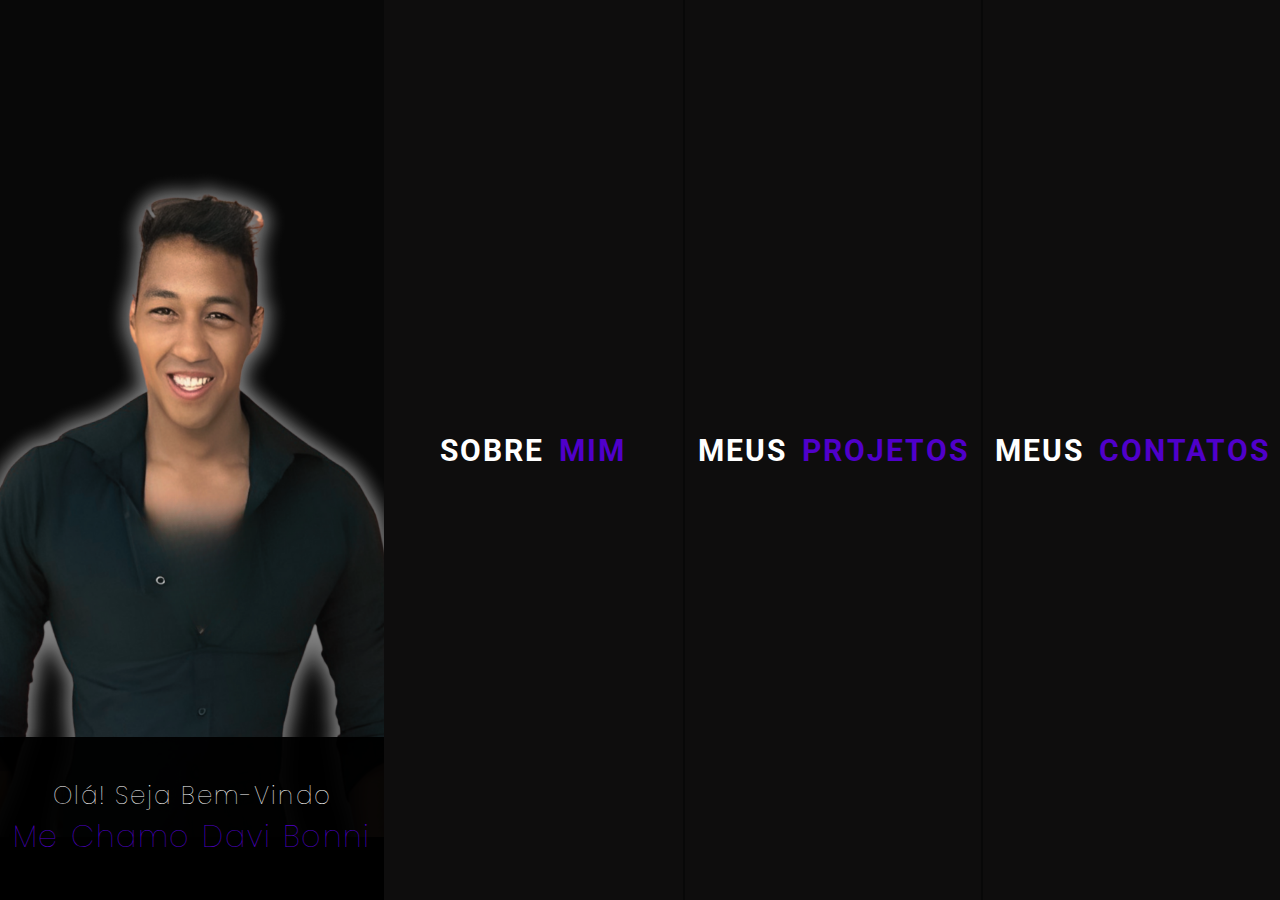
==== commit a994f524: "Mudanças no css e svg" ====
--- a/index.html
+++ b/index.html
@@ -15,7 +15,7 @@
 <body>
     <div class="container" status="hidden">
           <section class="block section-1" id="section-1">
-              <img src="static/img/fotos/davi.svg" alt="Foto Davi">
+              <img src="static/img/fotos/davi2.svg" alt="Foto Davi">
               <div id="block-presentation">
                     <p>Olá! Seja Bem-Vindo</p>
                     <h1 id="title-name">
@@ -57,7 +57,7 @@
                             <li>Natural: <span>Brasília - DF</span></li>
                             <li>Residente: <span>João Pessoa - PB</span></li>
                             <li>Freelance / Contratação: <span>Disponível</span></li>                          
-                            <li>Email: <span>davidbonni_@gmail.com</span></li>                          
+                            <li>Email: <span>davidboni_@live.com</span></li>                          
                             
                           </ul>
                           
@@ -303,11 +303,11 @@
                 <div class="block-links-contato">
                     <div class="block-text-contaos">
                         <h4>Telefone:</h4>
-                        <p>(83) 99955-4197</p>
+                        <p>(83) 99927-2657</p>
                     </div>
                     <div class="block-text-contaos">
                         <h4>E-mail:</h4>
-                        <p>davidbonni_live.com</p>
+                        <p>davidboni_@live.com</p>
                     </div>
                     <div class="block-text-contaos">
                         <h4>Endereço:</h4>
@@ -328,6 +328,10 @@
             </div>
           </section>
     </div>
+    <link rel="preload" as="image" href="static/img/fotos/a4pb.webp">
+    <link rel="preload" as="image" href="static/img/fotos/ecossistema.webp">
+    <link rel="preload" as="image" href="static/img/fotos/nomuh.webp">
+    <link rel="preload" as="image" href="static/img/fotos/aprenser.webp">
     <script src="static/js/teste.js" type="text/javascript"></script>
   </body>
 </html>